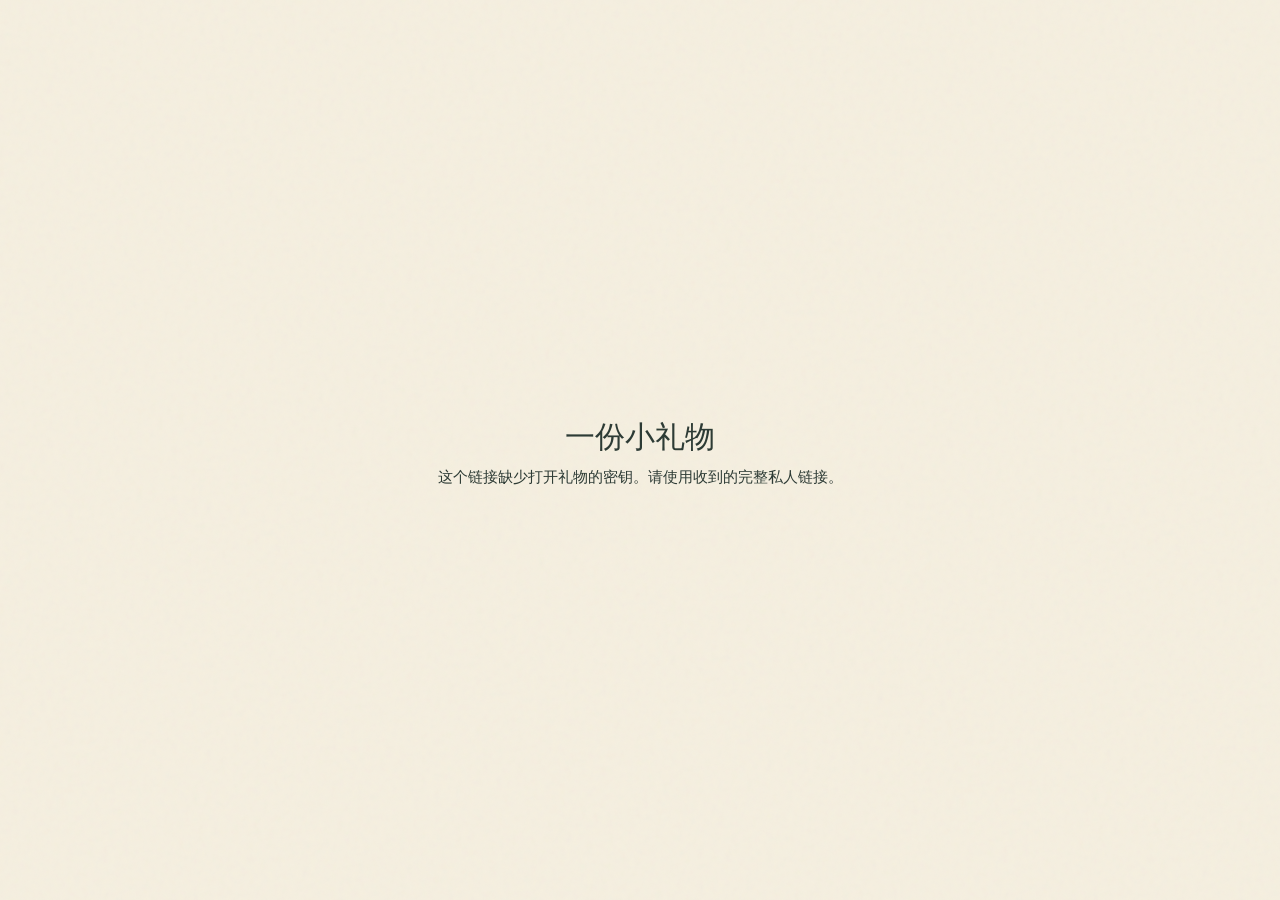
==== gift.html @ b1897ef4 "Publish encrypted mobile gift with updated online data" ====
<!doctype html>
<html lang="zh-CN"><head><meta charset="utf-8"><meta name="viewport" content="width=device-width,initial-scale=1,viewport-fit=cover"><meta name="referrer" content="no-referrer"><meta name="robots" content="noindex,nofollow,noarchive"><meta name="theme-color" content="#f5efdf"><title>一份小礼物</title><link rel="icon" href="assets/heart.svg" type="image/svg+xml"><link rel="stylesheet" href="styles.css"><script type="module" src="bootstrap.js"></script></head>
<body><main style="min-height:100svh;display:grid;place-content:center;padding:32px;text-align:center"><h1>一份小礼物</h1><p id="gift-message" role="status" aria-live="polite">正在打开…</p><noscript>启用 JavaScript 后，才能在本机打开这份加密礼物。</noscript></main></body></html>
---- styles.css ----
@charset "UTF-8";
:root{--paper:#f5efdf;--paper-light:#fffcf4;--ink:#2d3b35;--muted:#6d7367;--green:#53644f;--rose:#a95866;--line:#d8d3c3;--serif:"Songti SC","STSong","SimSun",Georgia,serif;--sans:"PingFang SC","Microsoft YaHei",system-ui,sans-serif}
*{box-sizing:border-box}html{scroll-behavior:smooth;scroll-padding-top:34px}body{margin:0;background:var(--paper);color:var(--ink);font:15px/1.8 var(--sans);-webkit-font-smoothing:antialiased;background-image:url("data:image/svg+xml,%3Csvg viewBox='0 0 180 180' xmlns='http://www.w3.org/2000/svg'%3E%3Cfilter id='n'%3E%3CfeTurbulence type='fractalNoise' baseFrequency='.72' numOctaves='3' stitchTiles='stitch'/%3E%3C/filter%3E%3Cpath fill='%23534432' opacity='.035' filter='url(%23n)' d='M0 0h180v180H0z'/%3E%3C/svg%3E")}
button,input,select{font:inherit}button,a{-webkit-tap-highlight-color:transparent}button{color:inherit;cursor:pointer}button{border:0}button:disabled{cursor:default}a{color:inherit;text-decoration:none}img{display:block;max-width:100%;object-fit:cover}button:focus-visible,a:focus-visible,input:focus-visible{outline:3px solid var(--rose);outline-offset:5px}button:disabled{opacity:.65}button:disabled:focus-visible{outline:none}[hidden]{display:none!important}h1,h2,h3,p,figure{margin:0}h1,h2,h3{font-family:var(--serif);font-weight:500}h2{font-size:clamp(25px,3vw,35px);line-height:1.5}h3{font-size:24px}.wrap{width:min(1140px,calc(100% - 88px));margin-inline:auto}.muted{color:var(--muted);font-size:13px}.handwritten{font-family:var(--serif);font-size:17px;color:var(--rose);letter-spacing:2px}.skip-link{position:fixed;top:-100px;left:12px;z-index:50;background:var(--paper-light);padding:12px}.skip-link:focus{top:8px}
.masthead{max-width:1400px;margin:auto;padding:24px 44px;display:flex;justify-content:space-between;align-items:center;border-bottom:1px solid #d8d3c375}.wordmark{font-family:var(--serif);font-size:21px;letter-spacing:2px}.wordmark>span{font-size:32px;vertical-align:-3px;color:var(--rose);margin-right:8px}.masthead nav{display:flex;align-items:center;gap:32px;font-size:13px}.text-button{background:none;padding:0;font-size:inherit}.masthead a:hover,.text-button:hover{color:var(--rose)}
.hero{display:grid;grid-template-columns:1fr 1fr;gap:32px;align-items:center;min-height:680px;padding-block:72px 84px}.salutation{font-family:var(--serif);font-size:20px;color:var(--rose);margin-bottom:20px;letter-spacing:3px}.hero h1{font-size:clamp(36px,4.2vw,55px);line-height:1.55;letter-spacing:3px}.hero-note{margin-top:24px;color:var(--muted);font-size:14px;line-height:2.1}.primary-button{background:var(--green);color:#fffcef;padding:14px 26px;margin-top:30px;border-radius:3px;display:inline-flex;gap:13px;align-items:center;font-size:14px;box-shadow:0 3px 0 #31432d20}.primary-button:hover{background:#3d5039}.primary-button>span{font-size:21px;line-height:1}.quiet-link{display:block;font-size:12px;color:var(--muted);margin-top:17px}.quiet-link span{margin-left:12px}.together-count{display:flex;align-items:center;gap:14px;margin-top:35px;color:var(--muted);font-size:12px;line-height:1.9}.tiny-heart{font-size:16px;color:var(--rose)}.together-count strong{font:23px Georgia,serif;color:var(--rose);padding-inline:3px}
.photo-composition{position:relative;height:530px;margin-top:15px}.polaroid{background:#fffdf6;padding:12px 12px 0;box-shadow:0 10px 25px #372d2020,0 1px 3px #372d2010}.polaroid img{width:100%;height:calc(100% - 54px)}.polaroid figcaption{font-family:var(--serif);text-align:center;line-height:54px;letter-spacing:2px;font-size:14px}.front-photo{position:absolute;width:70%;height:400px;top:82px;right:0;transform:rotate(5deg);z-index:2}.back-photo{position:absolute;width:59%;height:345px;top:10px;left:4%;transform:rotate(-10deg)}.paper-tape{position:absolute;top:-13px;left:calc(50% - 49px);width:98px;height:29px;z-index:3;transform:rotate(-4deg);background:#e1cda5b5;clip-path:polygon(1% 9%,98% 0,100% 89%,0 100%)}.hero-scribble{position:absolute;bottom:2px;left:4%;font-size:16px;transform:rotate(-5deg)}.drawn-heart{position:absolute;top:12px;right:7%;font:75px Georgia;color:var(--rose);transform:rotate(14deg)}
.date-ribbon{border-block:1px solid var(--line);background:#e7e4d64d}.date-ribbon-inner{display:flex;align-items:center;justify-content:center;gap:38px;padding-block:27px}.date-ribbon p{text-align:center}.date-ribbon p>span{display:block;font-size:11px;color:var(--muted);letter-spacing:2px}.date-ribbon time{display:block;font:25px/1.7 Georgia,serif;letter-spacing:2px}.date-ribbon small{display:block;font:12px var(--serif);color:var(--muted)}.ribbon-heart{font:38px Georgia;color:var(--rose)}.ribbon-line{width:100px;border-top:1px dashed #b9b8a6}
.memory-section{padding-block:80px 65px}.section-heading{display:flex;align-items:end;justify-content:space-between;gap:24px;margin-bottom:40px}.section-heading .handwritten{margin-bottom:9px}.section-aside{color:var(--muted);font-size:12px;line-height:2}.memory-feature{display:grid;grid-template-columns:1.15fr 1fr;gap:65px;align-items:center;padding-inline:15px}.memory-photo{position:relative;width:100%;height:445px;transform:rotate(-2deg);padding:13px 13px 0;display:block;transition:transform .25s}.memory-photo:hover{transform:rotate(0)}.memory-photo img{height:calc(100% - 55px);object-position:center 35%}.photo-handwriting{display:block;font-family:var(--serif);line-height:55px;font-size:15px;letter-spacing:2px;text-align:center}.small-date{font:14px Georgia,var(--serif);color:var(--rose);letter-spacing:2px}.memory-copy h3{font-size:31px;line-height:1.6;margin-block:20px 18px}.memory-copy>p:not(.small-date){font-size:14px;color:var(--muted);max-width:330px;line-height:2.1}.sample-note{margin-top:15px;font-size:11px!important}.memory-controls{display:flex;gap:24px;align-items:center;margin-top:30px;font-size:12px;color:var(--muted)}.round-button{width:42px;height:42px;border:1px solid var(--line);background:var(--paper-light);border-radius:50%;display:inline-grid;place-items:center;flex-shrink:0;font-size:20px;line-height:1}.round-button:hover{border-color:var(--green);background:#e9eadf}.film-strip{display:flex;gap:14px;padding:28px 15px 13px;overflow-x:auto;scrollbar-width:thin}.film-thumb{padding:5px;background:#fffdf6;flex:0 0 84px;height:76px;opacity:.65;border-bottom:3px solid transparent}.film-thumb img{width:100%;height:100%}.film-thumb.active{opacity:1;border-color:var(--rose)}
.album-heading{display:flex;justify-content:space-between;align-items:center;gap:20px;margin-top:52px;margin-bottom:22px}.album-heading h3{font-size:23px}.filter-row{display:flex;gap:8px;flex-wrap:wrap}.filter-chip{background:transparent;border:1px solid var(--line);border-radius:30px;padding:6px 15px;font-size:12px}.filter-chip.active{background:var(--green);color:var(--paper-light);border-color:var(--green)}.photo-grid{columns:4;column-gap:18px}.album-photo{display:block;width:100%;padding:7px 7px 0;margin-bottom:18px;background:#fffdf6;break-inside:avoid;box-shadow:0 2px 5px #372d2010}.album-photo img{width:100%;height:auto;max-height:350px;object-fit:cover}.album-photo span{display:block;font:12px/2.8 var(--serif);text-align:center;color:var(--muted)}.album-photo:hover{box-shadow:0 4px 15px #372d2020}.load-more-row{text-align:center;margin-top:26px}.load-more-row p{margin-top:12px}.secondary-button{display:inline-block;border:1px solid var(--green);padding:9px 24px;background:transparent;color:var(--ink);border-radius:2px;font-size:13px}.secondary-button:hover{background:#e2e5d8}
.cinema-section{background:#e5e7dc;padding-block:65px}.video-grid{display:grid;grid-template-columns:repeat(3,1fr);gap:24px}.video-card{position:relative;background:var(--paper-light);padding:9px 9px 14px;text-align:left}.video-cover{position:relative;aspect-ratio:4/3;background:#25392d;overflow:hidden}.video-cover img{width:100%;height:100%}.play-icon{position:absolute;inset:0;display:grid;place-items:center;color:white;font-size:35px;background:#0002}.video-card strong{font:18px/1.6 var(--serif);display:block;margin:14px 8px 0}.video-card small{margin:5px 8px 0;display:block;color:var(--muted)}.memory-video{width:100%;max-height:68svh;background:#18221b;display:block}
.activities-section{padding-block:75px}.activities{display:grid;grid-template-columns:1fr 1fr;gap:0 45px}.activity{display:flex;position:relative;align-items:center;gap:23px;text-align:left;background:transparent;border-top:1px solid var(--line);padding:28px 35px 28px 0;min-height:170px}.activity:nth-last-child(-n+2){border-bottom:1px solid var(--line)}.activity-illustration{width:100px;flex-shrink:0}.activity-illustration svg{width:100%;fill:none;stroke:var(--green);stroke-width:2;stroke-linecap:round;stroke-linejoin:round}.heart-illustration svg,.pairs-illustration svg{stroke:var(--rose)}.activity-copy{display:flex;flex-direction:column}.activity-copy small{font-size:11px;color:var(--muted)}.activity-copy strong{font:25px/1.6 var(--serif);margin-block:4px 7px}.activity-copy>span{font-size:12px;color:var(--muted)}.activity-arrow{position:absolute;right:3px;top:50%;font-size:22px;color:var(--green)}.activity:hover .activity-copy strong{color:var(--rose)}.closing-note{text-align:center;padding:20px 0 70px}.closing-note>span{font:50px Georgia;color:var(--rose)}.closing-note>p{font:26px/1.9 var(--serif);margin-block:18px}.closing-note .text-button{font-size:12px;color:var(--muted);border-bottom:1px solid var(--line)}.footer{border-top:1px solid var(--line);display:flex;justify-content:space-between;padding-block:22px;color:var(--muted);font-size:11px}.studio{padding-block:35px 60px}.studio h2{font-size:25px}.studio p{margin:12px 0}.file-label{cursor:pointer}#photo-picker{display:block;font-size:12px;margin-top:12px;max-width:100%}
dialog{color:var(--ink);border:1px solid var(--line);padding:28px;background:var(--paper-light);box-shadow:0 20px 100px #15261e40;max-height:90svh;overscroll-behavior:contain}dialog::backdrop{background:#17251fd0;backdrop-filter:blur(5px)}.activity-dialog{width:min(740px,calc(100% - 30px));border-radius:5px}.dialog-header{display:flex;justify-content:space-between;align-items:center;gap:20px;margin-bottom:24px}.dialog-header h2{font-size:26px}.dialog-header .round-button{width:37px;height:37px}body:has(dialog[open]){overflow:hidden}.dialog-intro{color:var(--muted);font-size:13px;margin-bottom:20px}.letter{max-width:510px;margin:auto;padding:8px 10px 28px;font:17px/2.3 var(--serif);background:repeating-linear-gradient(transparent 0,transparent 38px,#e3decd70 39px,transparent 40px)}.letter p{margin-bottom:18px}.letter p:first-child{color:var(--rose);font-size:24px}.signature{text-align:right;color:var(--rose);margin-top:30px}.letter .primary-button{font:14px var(--sans)}.tv-result{display:grid;grid-template-columns:155px 1fr;gap:25px;margin-block:25px}.tv-result img{width:155px;height:220px;background:#e7e5d8}.tv-result h3{margin-bottom:12px}.tv-result p{color:var(--muted);font-size:13px}.tv-result .small-date{font-size:12px;margin-block:10px}.scenery-photo{width:100%;max-height:420px;object-fit:contain;background:#e7e5d8}.gallery-controls{display:flex;justify-content:center;align-items:center;gap:20px;margin-top:15px}.scenery-description{text-align:center;margin:10px;color:var(--muted);font-size:13px}
.game-board{display:grid;gap:10px;max-width:450px;margin:20px auto}.number-board{grid-template-columns:repeat(3,1fr)}.number-card{min-height:83px;background:#ede9db;border:1px solid var(--line);font:30px Georgia;transition:background .15s}.number-card.passed{background:var(--green);color:var(--paper-light)}.number-card.next{border-color:var(--rose)}.pairs-board{grid-template-columns:repeat(4,1fr)}.pair-card{padding:0;aspect-ratio:3/4;background:#627058;border:3px solid #f3eedf;box-shadow:0 0 0 1px var(--line);position:relative;overflow:hidden;opacity:1!important}.pair-card .card-back{display:grid;place-items:center;height:100%;font:38px var(--serif);color:#f4efde;background:repeating-linear-gradient(45deg,transparent,transparent 6px,#ffffff08 6px,#ffffff08 7px)}.pair-card img{position:absolute;inset:0;width:100%;height:100%;visibility:hidden}.pair-card.revealed img{visibility:visible}.pair-card.matched{border-color:#889b76}.pair-card.matched::after{content:'♡';position:absolute;bottom:0;right:0;background:var(--green);color:white;width:25px;text-align:center}.game-status{text-align:center;min-height:29px;color:var(--rose);font-size:14px}.game-actions{text-align:center;margin-top:20px}.game-won{padding:15px;background:#e6ebdf;text-align:center;font-family:var(--serif);font-size:18px;margin-top:15px}
.photo-dialog{width:min(1040px,calc(100% - 20px));background:#1b261f;color:#fff9ed;border:0;padding:12px 18px 18px}.lightbox-toolbar{display:flex;align-items:center;justify-content:space-between;font-size:12px;margin-bottom:12px;color:#e4e3d7}.photo-dialog .round-button{background:#f5efdf12;color:#fff9ed;border-color:#f5efdf40}.lightbox-image-wrap{position:relative;display:flex;justify-content:center;align-items:center;min-height:200px}.lightbox-image-wrap>img{max-height:70svh;width:100%;object-fit:contain}.lightbox-prev,.lightbox-next{position:absolute;top:calc(50% - 21px);background:#142219b0!important}.lightbox-prev{left:8px}.lightbox-next{right:8px}.photo-dialog>p{text-align:center;font:14px var(--serif);margin-top:16px}.toast{position:fixed;bottom:25px;left:50%;transform:translateX(-50%);max-width:calc(100% - 30px);background:var(--green);color:white;padding:12px 22px;z-index:60;border-radius:3px;font-size:13px}.noscript{padding:30px;text-align:center}
@media(min-width:1500px){.hero{min-height:760px}.photo-composition{height:570px}.front-photo{height:440px}.back-photo{height:385px}}
@media(max-width:1000px){.wrap{width:calc(100% - 56px)}.hero{gap:10px;min-height:600px;padding-top:45px}.hero h1{font-size:38px}.photo-composition{height:450px}.front-photo{height:330px;width:73%;top:80px}.back-photo{height:285px;width:65%;left:0}.drawn-heart{font-size:60px}.memory-feature{gap:35px;padding-inline:5px}.memory-photo{height:390px}.memory-copy h3{font-size:27px}.activity{gap:14px}.activity-illustration{width:77px}.activity-copy strong{font-size:23px}.masthead nav{gap:20px}.ribbon-line{width:70px}.photo-grid{columns:3}}
@media(max-width:680px){.wrap{width:calc(100% - 38px)}.masthead{padding:14px 19px}.wordmark{font-size:17px;letter-spacing:1px}.wordmark>span{font-size:25px;margin-right:3px}.masthead nav{gap:18px;font-size:11px}.masthead nav>a:nth-child(2){display:none}.hero{display:flex;flex-direction:column;align-items:stretch;gap:12px;padding-block:35px 40px;min-height:0}.salutation{font-size:17px;margin-bottom:13px}.hero h1{font-size:clamp(30px,8.9vw,42px);letter-spacing:2px;line-height:1.55}.hero-note{font-size:12px;margin-top:17px;line-height:2}.primary-button{margin-top:23px;padding:12px 20px;font-size:13px}.quiet-link{font-size:11px;margin-top:14px}.together-count{margin-top:22px;gap:11px;font-size:11px}.together-count strong{font-size:22px}.photo-composition{height:400px;width:min(380px,100%);margin:26px auto 0}.front-photo{width:67%;height:310px;top:55px;right:1%}.back-photo{width:58%;height:260px;left:4%;top:4px}.polaroid{padding:8px 8px 0}.polaroid figcaption{font-size:11px;letter-spacing:1px}.hero-scribble{font-size:14px;left:8%;bottom:0}.drawn-heart{top:-4px;right:8%;font-size:55px}.paper-tape{width:75px;left:calc(50% - 37px);height:25px}.date-ribbon-inner{gap:16px;padding-block:23px}.date-ribbon time{font-size:22px;letter-spacing:1px}.date-ribbon p>span{font-size:10px}.date-ribbon small{font-size:10px;line-height:1.6;max-width:125px}.ribbon-line{display:none}.ribbon-heart{font-size:31px}.memory-section{padding-block:46px 40px}.section-heading{margin-bottom:29px;display:block}.section-heading .handwritten{font-size:14px;margin-bottom:7px}.section-aside{margin-top:12px;font-size:11px}.memory-feature{display:flex;flex-direction:column;gap:27px;padding-inline:6px}.memory-photo{height:390px;max-width:440px;padding:10px 10px 0}.memory-copy{width:100%;padding-inline:9px}.memory-copy h3{font-size:26px;margin-block:10px}.memory-copy>p:not(.small-date){font-size:13px;max-width:none}.memory-controls{margin-top:20px;gap:20px}.memory-controls .round-button{width:37px;height:37px}.film-strip{padding-inline:6px;padding-top:22px;gap:10px}.film-thumb{flex-basis:71px;height:66px}.album-heading{align-items:start;flex-direction:column;gap:15px;margin-top:32px}.album-heading h3{font-size:23px}.filter-chip{font-size:11px;padding:5px 13px}.filter-row{gap:7px}.photo-grid{columns:2;column-gap:12px}.album-photo{padding:5px 5px 0;margin-bottom:12px}.album-photo span{font-size:10px}.album-photo img{max-height:300px}.activities-section{padding-block:43px}.activities{grid-template-columns:1fr;gap:0}.activity{padding:22px 27px 22px 0;gap:20px;min-height:140px}.activity:nth-last-child(2){border-bottom:0}.activity-illustration{width:79px}.activity-copy strong{font-size:24px;margin-block:3px}.activity-copy>span{font-size:11px}.cinema-section{padding-block:43px}.video-grid{grid-template-columns:1fr;gap:20px}.video-card strong{font-size:19px}.closing-note{padding-bottom:45px}.closing-note>p{font-size:25px}.footer{font-size:10px;gap:15px;align-items:center}.footer p{max-width:185px}.activity-dialog{padding:20px 16px}.dialog-header{margin-bottom:18px;gap:10px}.dialog-header h2{font-size:23px}.letter{font-size:16px;padding-inline:6px;line-height:2.2}.letter p{margin-bottom:17px}.tv-result{grid-template-columns:108px 1fr;gap:15px}.tv-result img{width:108px;height:160px}.tv-result h3{font-size:23px}.tv-result p{font-size:12px}.pairs-board{gap:7px;grid-template-columns:repeat(3,1fr);max-width:335px}.pair-card{aspect-ratio:1/1.1}.number-card{min-height:75px}.photo-dialog{padding:10px}.lightbox-image-wrap>img{max-height:70svh}.photo-dialog>p{font-size:12px}.studio h2{font-size:23px}.studio p{font-size:13px}}
@media(max-width:370px){.masthead nav>a{display:none}.photo-composition{height:355px}.front-photo{height:275px}.back-photo{height:235px}.memory-photo{height:335px}.date-ribbon-inner{gap:12px}.date-ribbon time{font-size:20px}}
@media(prefers-reduced-motion:reduce){html{scroll-behavior:auto}*,*::before,*::after{animation:none!important;transition:none!important}}
.hero{position:relative;isolation:isolate}.hero::before{content:'';position:absolute;inset:5% -3%;z-index:-1;background-image:linear-gradient(90deg,var(--paper) 12%,#f5efdf99 60%,var(--paper)),var(--hero-backdrop);background-position:center;background-size:cover;opacity:.2;filter:blur(2px);border-radius:40%}.hero h1{font-size:clamp(34px,4vw,52px)}
.hero+.activities-section{padding-top:15px;padding-bottom:55px}.keepsake-folder{margin-top:40px}.keepsake-folder>summary{list-style:none;position:relative;padding:28px 55px 28px 0;border-block:1px solid var(--line);cursor:pointer}.keepsake-folder>summary::-webkit-details-marker{display:none}.keepsake-folder>summary>span{display:block;font:29px/1.6 var(--serif)}.keepsake-folder>summary>small{display:block;color:var(--muted);font-size:12px}.keepsake-folder>summary>b{position:absolute;right:10px;top:37px;font-size:22px;font-weight:400}.keepsake-folder[open]>summary>b{transform:rotate(45deg)}.letter-shelf{display:grid;grid-template-columns:1fr 1fr;gap:20px;background:#e9e6d9;padding:24px;margin-bottom:38px;border-left:3px solid #b19b76}.letter-shelf h3{font-size:24px}.letter-shelf p{font-size:12px;color:var(--muted);margin-top:10px}.letter-buttons{display:flex;flex-wrap:wrap;gap:10px;align-content:center}.letter-buttons button{font-size:12px;padding:8px 15px}.reading-mode .lightbox-toolbar{position:sticky;top:-12px;background:#1b261f;z-index:4;padding-block:8px}.reading-mode .lightbox-image-wrap{display:block}.reading-mode .lightbox-image-wrap>img{max-height:none;max-width:100%;width:min(100%,1080px);height:auto;margin:auto;object-fit:contain}.reading-mode .lightbox-prev,.reading-mode .lightbox-next{display:none}.reading-mode #lightbox-caption{position:sticky;bottom:-18px;background:#1b261f;padding:10px}
@media(max-width:680px){.hero h1{font-size:clamp(30px,8.5vw,40px)}.hero+.activities-section{padding-top:10px;padding-bottom:35px}.keepsake-folder{margin-top:25px}.keepsake-folder>summary{padding-block:24px}.keepsake-folder>summary>span{font-size:25px}.keepsake-folder>summary>small{font-size:11px}.letter-shelf{grid-template-columns:1fr;padding:20px;gap:16px}.letter-shelf h3{font-size:23px}.letter-buttons{gap:8px}}
.show-search{display:flex;gap:10px;margin-bottom:18px}.show-search input{min-width:0;flex:1;width:100%;background:#f6f2e7;border:1px solid var(--line);padding:10px 12px;border-radius:3px;font-size:13px;color:var(--ink)}.show-search>button{padding-inline:17px;flex-shrink:0}.connection-status{font-size:12px;color:var(--rose);padding-block:17px;line-height:1.9}.source-credit{font-size:10px;color:var(--muted);line-height:1.8;margin-top:14px}.source-credit a{text-decoration:underline;text-underline-offset:3px}.tv-actions{display:flex;gap:18px;align-items:center;flex-wrap:wrap;font-size:12px}.empty-state{padding:30px 15px;background:#eeecdf;margin-bottom:20px;color:var(--muted);font-size:13px}.poster-placeholder{width:155px;height:220px;display:grid;place-items:center;padding:15px;text-align:center;font:25px/1.8 var(--serif);color:#f5efdf;background:var(--green);border:9px double #e3ddc199}.tv-result .secondary-button{font-size:11px;padding:5px 13px;margin-top:12px}.sr-only{position:absolute;width:1px;height:1px;overflow:hidden;clip:rect(0,0,0,0);white-space:nowrap}
@media(max-width:680px){.poster-placeholder{width:108px;height:160px;font-size:19px}.show-search input{font-size:12px}.show-search{gap:7px}.show-search .secondary-button{padding:8px 12px}.tv-actions{gap:14px}.tv-result{align-items:start}}
.fit-intro{display:flex;align-items:center;gap:16px;background:#e9eddf;padding:17px 20px;margin-bottom:22px}.fit-intro>span{font-size:35px;color:var(--rose)}.fit-intro p{font:18px/1.6 var(--serif)}.fit-intro small{font-size:12px;color:var(--muted)}.fit-kinds{margin-bottom:19px}.fit-options{display:grid;grid-template-columns:repeat(4,1fr);gap:12px}.fit-options label{display:flex;flex-direction:column;gap:6px;font-size:11px;color:var(--muted)}.fit-options select{background:#f5f1e6;color:var(--ink);padding:9px 7px;border:1px solid var(--line);border-radius:3px;width:100%;font-size:12px}.fit-plan-heading{display:flex;justify-content:space-between;gap:20px;align-items:center;margin-top:27px}.fit-plan-heading h3{font-size:29px;margin-block:7px}.fit-plan-heading p:not(.small-date){font-size:12px;color:var(--muted)}.fit-plan-heading>button{flex-shrink:0;padding:8px 14px;font-size:12px}.fit-intensity{font-size:12px;line-height:1.9;margin-block:18px;color:var(--green)}.fit-timer{background:#354a3c;color:#fffbed;text-align:center;padding:22px;border-radius:3px}.fit-timer #fit-phase{display:block;font-size:11px;color:#dde6d2}.fit-timer strong{display:block;font:58px/1.4 Georgia,serif;font-variant-numeric:tabular-nums;letter-spacing:3px}.fit-timer #fit-step-name{font:20px var(--serif);margin:8px 0 12px}.fit-timer #fit-step-cue{font-size:12px;line-height:1.9;display:block;color:#e5eadf}.fit-timer-actions{display:flex;gap:15px;align-items:center;justify-content:center;margin-top:20px;flex-wrap:wrap;font-size:12px}.fit-timer .primary-button{margin:0;background:#e9ead7;color:#2d3b35;padding:10px 18px}.fit-timer .secondary-button{border-color:#e9ead77a;color:#e9ead7;font-size:12px;padding:9px 16px}.fit-timer-message{font-size:11px;margin:17px 0 12px;color:#dae1d4}.fit-timer progress{width:100%;height:5px;accent-color:#d0d9b5}.fit-phase-heading{display:flex;align-items:center;justify-content:space-between;margin-top:29px;margin-bottom:14px;border-bottom:1px solid var(--line);padding-bottom:10px;font:19px var(--serif);gap:15px}.fit-phase-heading small{font:11px var(--sans);color:var(--muted)}.fit-list{list-style:none;padding:0;margin:0}.fit-list li{font-size:13px;margin-bottom:12px}.fit-list strong{font-weight:500}.fit-list small{color:var(--rose);margin-left:13px}.fit-list p{font-size:12px;color:var(--muted);margin-top:5px}.fit-exercise{padding:16px 0;border-bottom:1px solid var(--line)}.fit-exercise label{display:flex;gap:10px;align-items:center;font-size:17px;font-family:var(--serif);cursor:pointer}.fit-exercise input{accent-color:var(--green);width:17px;height:17px}.fit-prescription{font-size:12px!important;color:var(--rose)!important;margin-block:7px}.fit-exercise p{font-size:12px;color:var(--muted)}.fit-exercise>a{font-size:11px;color:var(--green);text-decoration:underline;text-underline-offset:3px}.fit-exercise.is-done{opacity:.55}.fit-exercise.is-done .fit-exercise-name{text-decoration:line-through}.fit-done{text-align:center;background:#ecebdd;padding:22px;margin-top:24px}.fit-done p{font-size:13px;margin-bottom:15px}.fit-safety,.fit-sources{font-size:11px;color:var(--muted);margin-top:17px;line-height:1.9}.fit-sources summary{cursor:pointer}.fit-sources a{display:block;text-decoration:underline;margin-top:5px}.fit-sources p{margin-top:10px}
@media(max-width:680px){.fit-options{grid-template-columns:1fr 1fr;gap:10px 12px}.fit-intro{padding:14px;gap:12px}.fit-intro p{font-size:17px}.fit-intro small{font-size:11px}.fit-plan-heading{align-items:start;gap:15px}.fit-plan-heading h3{font-size:25px}.fit-plan-heading>button{font-size:11px;padding:7px 10px;max-width:80px}.fit-timer{padding:20px 16px}.fit-timer strong{font-size:53px}.fit-phase-heading{font-size:18px}.fit-phase-heading small{font-size:10px}.fit-kinds{gap:6px}}
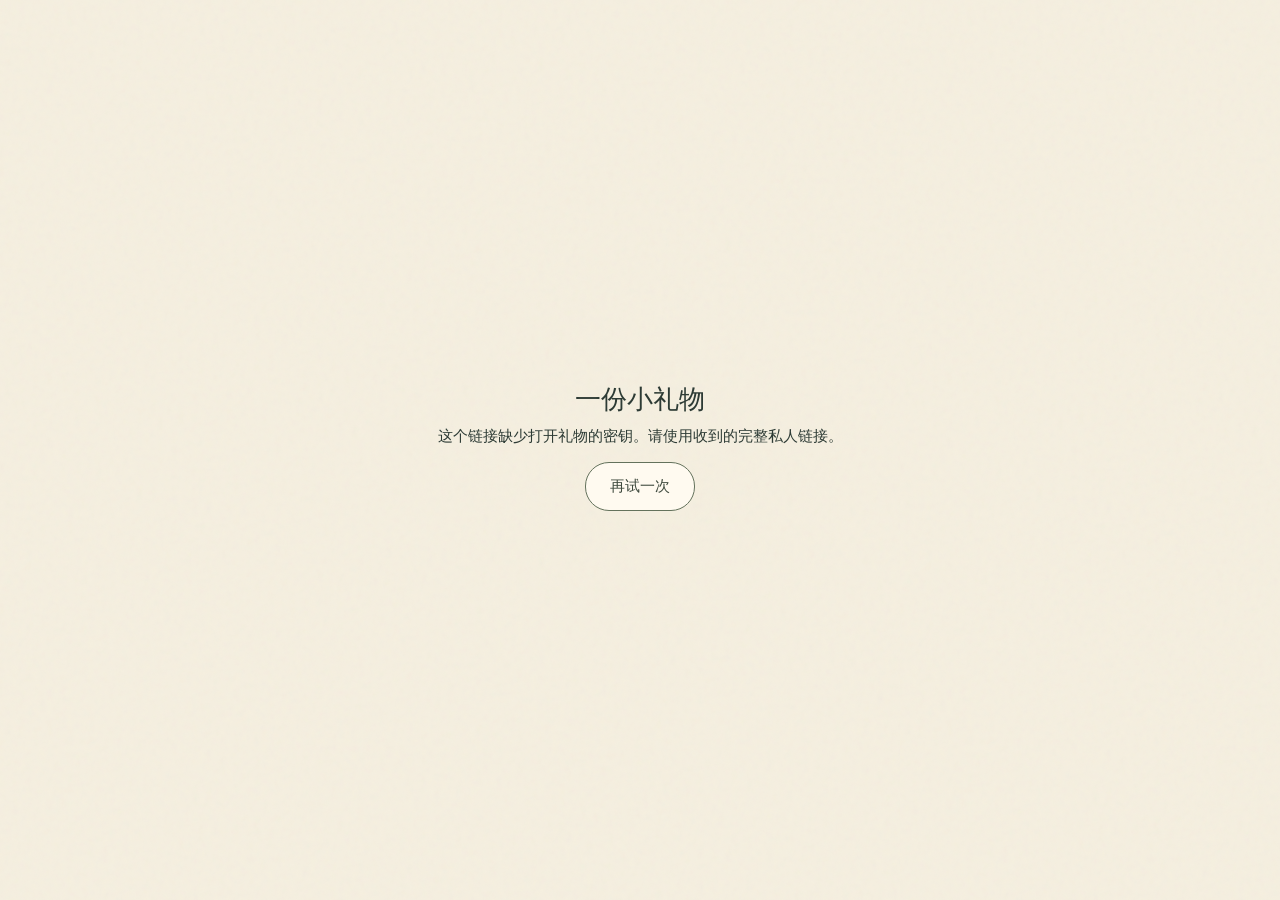
==== commit 9b9c2cb6: "Make gift loading resilient to slow mobile networks" ====
--- a/gift.html
+++ b/gift.html
@@ -1,3 +1,70 @@
 <!doctype html>
-<html lang="zh-CN"><head><meta charset="utf-8"><meta name="viewport" content="width=device-width,initial-scale=1,viewport-fit=cover"><meta name="referrer" content="no-referrer"><meta name="robots" content="noindex,nofollow,noarchive"><meta name="theme-color" content="#f5efdf"><title>一份小礼物</title><link rel="icon" href="assets/heart.svg" type="image/svg+xml"><link rel="stylesheet" href="styles.css"><script type="module" src="bootstrap.js"></script></head>
-<body><main style="min-height:100svh;display:grid;place-content:center;padding:32px;text-align:center"><h1>一份小礼物</h1><p id="gift-message" role="status" aria-live="polite">正在打开…</p><noscript>启用 JavaScript 后，才能在本机打开这份加密礼物。</noscript></main></body></html>+<html lang="zh-CN"><head><meta charset="utf-8"><meta name="viewport" content="width=device-width,initial-scale=1,viewport-fit=cover"><meta name="referrer" content="no-referrer"><meta name="robots" content="noindex,nofollow,noarchive"><meta name="theme-color" content="#f5efdf"><title>一份小礼物</title><style>html,body{margin:0;background:#f5efdf;color:#3e493d;font-family:system-ui,sans-serif}.gift-opening{min-height:100vh;min-height:100svh;display:grid;place-content:center;padding:32px;box-sizing:border-box;text-align:center}.gift-opening h1{font-size:26px;font-weight:400}.gift-opening p{line-height:1.8}#gift-retry{margin:12px auto;padding:10px 24px;border:1px solid #64725c;border-radius:24px;background:#fffaf0;color:#3e493d;font:inherit}#gift-retry[hidden]{display:none}</style><link rel="icon" href="assets/heart.svg" type="image/svg+xml"><link id="gift-style" rel="stylesheet" href="styles.css" media="print" onload="this.media='all'"></head>
+<body><main class="gift-opening"><h1>一份小礼物</h1><p id="gift-message" role="status" aria-live="polite">正在打开…</p><button id="gift-retry" type="button" hidden>再试一次</button><noscript>启用 JavaScript 后，才能在本机打开这份加密礼物。</noscript></main><script>/* This small loader stays inline so its message does not depend on another request. */
+(function () {
+  var done = false, failed = false, appReady = false, styleReady = false, styleFailed = false, attempts = 0, timer;
+  function show(text, retry, keepWaiting) {
+    if (retry && !keepWaiting) { failed = true; clearTimeout(timer); }
+    var node = document.getElementById('gift-message');
+    if (!node) {
+      var note = document.createElement('aside');
+      note.id = 'gift-opening-note';
+      note.style.cssText = 'position:fixed;z-index:9999;left:16px;right:16px;top:16px;padding:18px;background:#fffaf0;color:#3e493d;border:1px solid #c6c9b5;border-radius:12px;text-align:center';
+      node = document.createElement('p'); node.id = 'gift-message'; node.setAttribute('role', 'status'); note.appendChild(node);
+      var button = document.createElement('button'); button.id = 'gift-retry'; button.textContent = '再试一次';
+      note.appendChild(button); document.body.appendChild(note);
+    }
+    node.textContent = text;
+    var retryButton = document.getElementById('gift-retry');
+    if (retryButton) { retryButton.hidden = !retry; retryButton.onclick = function () { location.reload(); }; }
+  }
+  window.RORO_OPEN_STATUS = show;
+  function finish() {
+    if (!appReady || !styleReady) return;
+    done = true; clearTimeout(timer);
+    var note = document.getElementById('gift-opening-note'); if (note) note.remove();
+  }
+  window.RORO_OPEN_DONE = function () {
+    appReady = true;
+    if (styleFailed) show('页面样式暂时没有下载完整，请再试一次。', true);
+    else finish();
+  };
+  var style = document.getElementById('gift-style');
+  var styleAttempts = 0;
+  function watchStyle(link) {
+    var settled = false, styleTimer;
+    function retryStyle() {
+      if (settled) return;
+      settled = true; clearTimeout(styleTimer);
+      if (++styleAttempts < 3) {
+        var next = document.createElement('link');
+        next.id = 'gift-style'; next.rel = 'stylesheet'; next.media = 'print'; next.href = 'styles.css?retry=' + styleAttempts;
+        watchStyle(next); link.parentNode.replaceChild(next, link);
+      } else { styleFailed = true; show('页面样式暂时没有下载完整，请再试一次。', true, true); }
+    }
+    link.onload = function () { if (settled) return; settled = true; clearTimeout(styleTimer); styleReady = true; link.media = 'all'; finish(); };
+    link.onerror = retryStyle;
+    if (link.sheet) link.onload();
+    else styleTimer = setTimeout(retryStyle, 12000);
+  }
+  watchStyle(style);
+  function start() {
+    var script = document.createElement('script');
+    if (!('noModule' in script)) { show('当前微信版本较旧，暂时无法打开。请更新微信后再试。', true); return; }
+    script.type = 'module'; script.src = './bootstrap.js' + (attempts ? '?retry=' + attempts : '');
+    script.onerror = function () {
+      if (++attempts < 3) { show('网络有点慢，正在再试一次…', true, true); setTimeout(start, 800 * attempts); }
+      else { show('页面暂时没有下载完整。请检查网络，点“再试一次”。', true); }
+    };
+    document.body.appendChild(script);
+  }
+  function monitor() {
+    if (done || failed) return;
+    show(styleFailed ? '页面样式暂时没有下载完整，请再试一次。' : '网络有点慢，还在打开。你也可以点“再试一次”。', true, true);
+    timer = setTimeout(monitor, 15000);
+  }
+  timer = setTimeout(monitor, 15000);
+  show('正在打开…', false);
+  start();
+})();
+</script></body></html>
